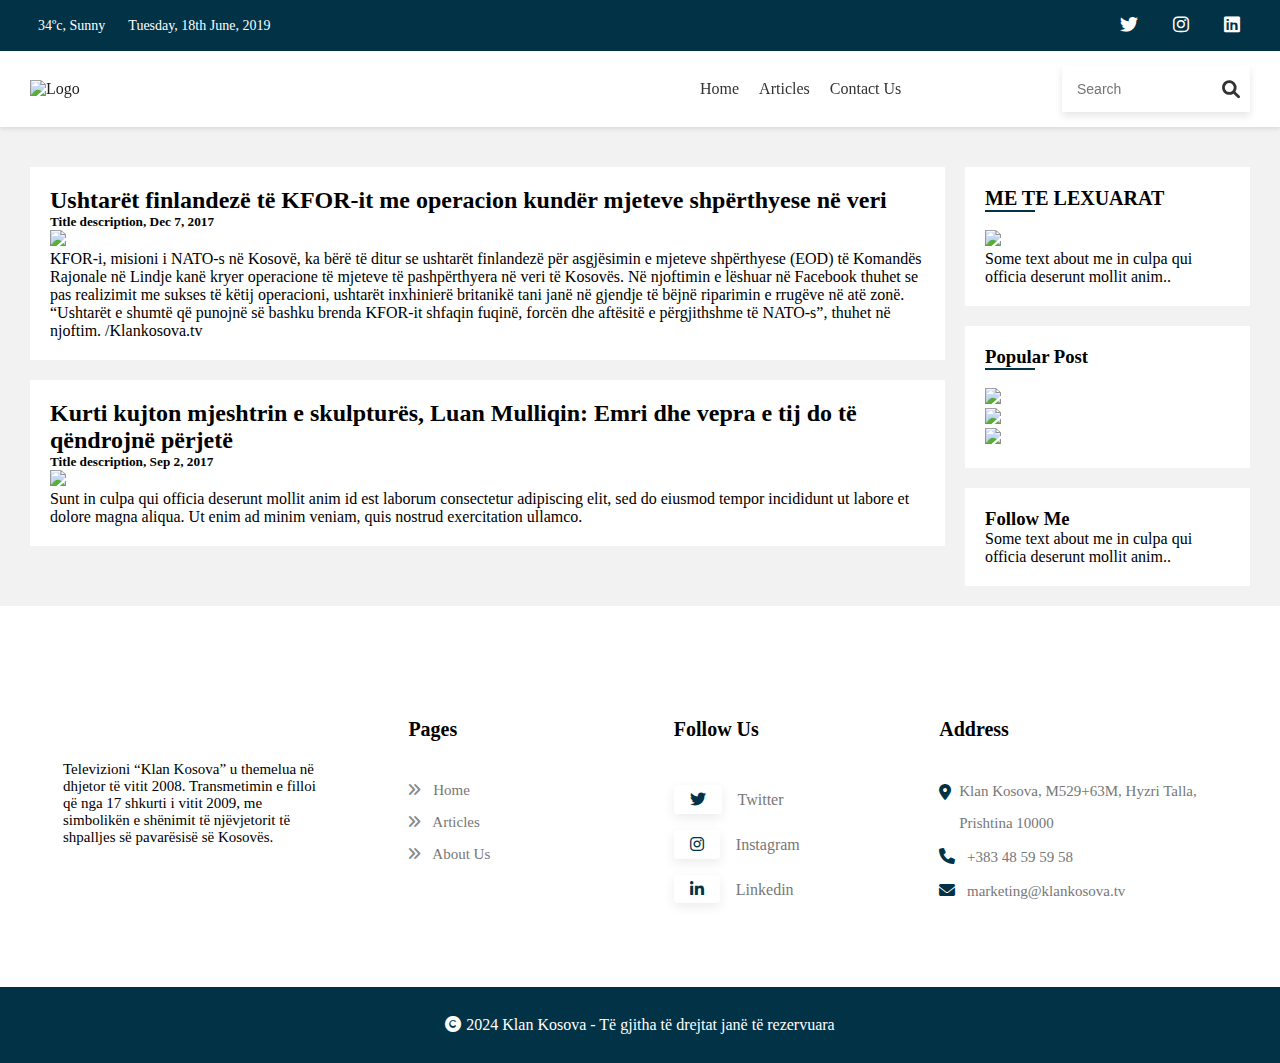
==== articles.html @ d85c88c3 "made valid the forms of project" ====
<!DOCTYPE html>
<html lang="en">
  <head>
    <meta charset="UTF-8" />
    <meta name="viewport" content="width=device-width, initial-scale=1.0" />
    <title>Technology News Blog</title>
    <link rel="stylesheet" href="style/articles.css" />
    <link rel="stylesheet" href="style/style.css" />

    <link
      rel="stylesheet"
      href="https://cdnjs.cloudflare.com/ajax/libs/font-awesome/6.0.0-beta3/css/all.min.css"
    />
  </head>
  <body>
    <div class="header-top">
      <div class="container">
        <div class="header-row">
          <div class="header-info-left">
            <ul>
              <li>
                <img src="images/home/header_icon1.png" alt="" />34ºc, Sunny
              </li>
              <li>
                <img src="images/home/header_icon2.png" alt="" />Tuesday, 18th
                June, 2019
              </li>
            </ul>
          </div>
          <div class="header-info-right">
            <ul class="header-social">
              <li>
                <a href="#"><i class="fab fa-twitter"></i></a>
              </li>
              <li>
                <a href="#"><i class="fab fa-instagram"></i></a>
              </li>
              <li>
                <a href="#"><i class="fab fa-linkedin"></i></a>
              </li>
            </ul>
          </div>
        </div>
      </div>
    </div>

    <div class="header-bottom">
      <div class="container">
        <div class="header-flex">
          <div class="logo">
            <a href="index.html"
              ><img src="images/home/logo.svg" alt="Logo"
            /></a>
          </div>
          <div class="hamburger" onclick="toggleMenu()">
            <i class="fas fa-bars"></i>
          </div>
          <div class="mobile-menu" id="mobileMenu">
            <ul>
              <li><a href="index.html">Home</a></li>
              <li>
                <a href="articles.html">Articles</a>
              </li>
              <li><a href="contact-us.html"> Contact Us</a></li>
            </ul>
            <div class="header-right-btn">
              <div class="search-box">
                <input type="text" placeholder="Search" />
                <i class="fas fa-search special-tag"></i>
              </div>
            </div>
          </div>
        </div>
      </div>
    </div>
    <div class="container articles">
      <div class="leftcolumn">
        <div class="card">
          <h2>
            Ushtarët finlandezë të KFOR-it me operacion kundër mjeteve
            shpërthyese në veri
          </h2>
          <h5>Title description, Dec 7, 2017</h5>
          <img src="images/home/Ushtaret.jpg" class="img" />
          <p>
            KFOR-i, misioni i NATO-s në Kosovë, ka bërë të ditur se ushtarët
            finlandezë për asgjësimin e mjeteve shpërthyese (EOD) të Komandës
            Rajonale në Lindje kanë kryer operacione të mjeteve të pashpërthyera
            në veri të Kosovës. Në njoftimin e lëshuar në Facebook thuhet se pas
            realizimit me sukses të këtij operacioni, ushtarët inxhinierë
            britanikë tani janë në gjendje të bëjnë riparimin e rrugëve në atë
            zonë. “Ushtarët e shumtë që punojnë së bashku brenda KFOR-it shfaqin
            fuqinë, forcën dhe aftësitë e përgjithshme të NATO-s”, thuhet në
            njoftim. /Klankosova.tv
          </p>
        </div>
        <div class="card">
          <h2>
            Kurti kujton mjeshtrin e skulpturës, Luan Mulliqin: Emri dhe vepra e
            tij do të qëndrojnë përjetë
          </h2>
          <h5>Title description, Sep 2, 2017</h5>
          <img src="images/home/Ushtaret.jpg" class="img" />

          <p>
            Sunt in culpa qui officia deserunt mollit anim id est laborum
            consectetur adipiscing elit, sed do eiusmod tempor incididunt ut
            labore et dolore magna aliqua. Ut enim ad minim veniam, quis nostrud
            exercitation ullamco.
          </p>
        </div>
      </div>
      <div class="rightcolumn">
        <div class="cards">
          <h2 class="cards-h2">ME TE LEXUARAT</h2>
          <hr />
          <br />
          <img src="images/home/Ushtaret.jpg" class="img" />

          <p>Some text about me in culpa qui officia deserunt mollit anim..</p>
        </div>
        <div class="card">
          <h3>Popular Post</h3>
          <hr />
          <br />
          <img src="images/home/Ushtaret.jpg" class="img" />

          <br />
          <img src="images/home/Ushtaret.jpg" class="img" />
          <br />
          <img src="images/home/Ushtaret.jpg" class="img" />
        </div>
        <div class="card">
          <h3>Follow Me</h3>
          <p>Some text about me in culpa qui officia deserunt mollit anim..</p>
        </div>
      </div>
    </div>
    <footer class="footer">
      <div class="container">
        <div class="row">
          <div class="col-md-3 firs-row">
            <a href="index.html"
              ><img
                src="images/home/logo.svg"
                alt=""
                class="img-fluid logo-footer"
            /></a>
            <div class="footer-about">
              <p class="footer-paragraph">
                Televizioni “Klan Kosova” u themelua në dhjetor të vitit 2008.
                Transmetimin e filloi që nga 17 shkurti i vitit 2009, me
                simbolikën e shënimit të njëvjetorit të shpalljes së pavarësisë
                së Kosovës.
              </p>
            </div>
          </div>
          <div class="col-md-3">
            <div class="useful-link">
              <h2>Pages</h2>
              <br />
              <div class="use-links">
                <li>
                  <a href="index.html"
                    ><i class="fa-solid fa-angles-right"></i> Home</a
                  >
                </li>
                <li>
                  <a href="articles.html"
                    ><i class="fa-solid fa-angles-right"></i> Articles</a
                  >
                </li>
                <li>
                  <a href="about.html"
                    ><i class="fa-solid fa-angles-right"></i> About Us</a
                  >
                </li>
              </div>
            </div>
          </div>
          <div class="col-md-3">
            <div class="social-links">
              <h2>Follow Us</h2>
              <img src="./assets/images/about/home_line.png" alt="" />
              <div class="social-icons">
                <li>
                  <a href=""><i class="fa-brands fa-twitter"></i> Twitter</a>
                </li>
                <li>
                  <a href=""
                    ><i class="fa-brands fa-instagram"></i> Instagram</a
                  >
                </li>
                <li>
                  <a href=""
                    ><i class="fa-brands fa-linkedin-in"></i> Linkedin</a
                  >
                </li>
              </div>
            </div>
          </div>
          <div class="col-md-3">
            <div class="address">
              <h2>Address</h2>
              <img
                src="./assets/images/about/home_line.png"
                alt=""
                class="img-fluid"
              />
              <div class="address-links">
                <li class="address1">
                  <i class="fa-solid fa-location-dot"></i> Klan Kosova,
                  M529+63M, Hyzri Talla, Prishtina 10000
                </li>
                <li>
                  <a href=""
                    ><i class="fa-solid fa-phone"></i> +383 48 59 59 58</a
                  >
                </li>
                <li>
                  <a href=""
                    ><i class="fa-solid fa-envelope"></i>
                    marketing@klankosova.tv</a
                  >
                </li>
              </div>
            </div>
          </div>
        </div>
      </div>
    </footer>
    <section id="copy-right">
      <div class="copy-right-sec">
        <i class="fa-solid fa-copyright"></i> 2024 Klan Kosova - Të gjitha të
        drejtat janë të rezervuara
      </div>
    </section>
    <script src="main.js"></script>
  </body>
</html>
---- style/articles.css ----
.articles {
  display: flex;
  padding: 20px 15px !important;
}
.leftcolumn {
  width: 75%;
}

.rightcolumn {
  width: 25%;
  padding-left: 20px;
}

.img {
  width: 80%;
}
.cards-h2 {
  font-size: 20px;
}
a {
  cursor: pointer;
}
hr {
  border: 1.5px solid #013246;
  width: 50px;
}
.card {
  padding: 20px;
  margin-top: 20px;
  background-color: #ffffff;
}
.cards {
  padding: 20px;
  margin-top: 20px;
  background-color: #ffffff;
}
.heading2 {
  position: absolute;
  top: 100%;
  left: 34%;
  transform: translate(-50%, -50%);
  width: 32%;
  color: white;
}

.row:after {
  content: "";
  display: table;
  clear: both;
}
---- style/style.css ----
html {
  background-color: #f2f2f2;
}
* {
  margin: 0;
  padding: 0;
  box-sizing: border-box;
}

.header-top {
  background-color: #013246;
  padding: 10px 0;
  color: #fff;
}

.container {
  max-width: 1250px;
  margin: 0 auto;
  padding: 0 15px;
}

.header-row {
  display: flex;
  justify-content: space-between;
  align-items: center;
}

.header-info-left ul,
.header-info-right ul {
  list-style: none;
  display: flex;
  gap: 15px;
}

.header-info-left li,
.header-info-right li {
  display: flex;
  align-items: center;
  font-size: 14px;
}

.header-info-left li img {
  margin-right: 8px;
}

.header-social li a {
  color: #fff;
  font-size: 18px;
  text-decoration: none;
}

.header-social li a:hover {
  color: #808080;
}
.header-flex {
  display: flex;
  justify-content: space-between;
  align-items: center;
  gap: 45px;
}
.header-bottom {
  background-color: #fff;
  box-shadow: 0 2px 4px rgba(0, 0, 0, 0.1);
  position: sticky;
  top: 0;
  z-index: 1000;
  padding: 15px 0;
}

.logo img {
  max-height: 40px;
}

ul {
  list-style: none;
  display: flex;
}

ul li {
  position: relative;
}

ul li a {
  text-decoration: none;
  color: #333;
  font-size: 16px;
  padding: 5px 10px;
}

ul li a:hover {
  color: #0d4058;
}

ul li .megamenu {
  display: none;
  position: absolute;
  top: 100%;
  left: 0;
  background-color: #fff;
  box-shadow: 0 4px 8px rgba(0, 0, 0, 0.1);
  padding: 0;
  list-style: none;
  z-index: 1000;
}

ul li:hover .megamenu {
  display: block;
}

ul li .megamenu li a {
  color: #333;
  padding: 10px 15px;
  display: block;
  white-space: nowrap;
}

ul li .megamenu li a:hover {
  background-color: #f5f5f5;
}

.header-right-btn {
  position: relative;
  cursor: pointer;
}

.header-right-btn .search-box {
  display: flex;
  align-items: center;
  background-color: #fff;
  box-shadow: 0 4px 8px rgba(0, 0, 0, 0.1);
  padding: 10px;
}

.header-right-btn .search-box input {
  border: none;
  padding: 5px;
  font-size: 14px;
  width: 150px;
}
.header-right-btn .search-box input:focus-visible {
  border: none;
  outline: none;
}
.special-tag {
  font-size: 18px;
  color: #333;
  cursor: pointer;
}

.hamburger {
  display: none;
  font-size: 1.5rem;
  cursor: pointer;
}
.mobile-menu {
  display: flex;
  justify-content: space-between;
  align-items: center;
  width: 560px;
}
/* // */
.portrait-news {
  margin: 60px 0px;
}
.portrait-section {
  width: 100%;
  display: flex;
  gap: 30px;
}
.portrait-left {
  width: 45%;
  position: relative;
  display: inline-block;
}

a {
  text-decoration: none;
  color: #1f2020;
  cursor: pointer;
}
.portrait-left h2 {
  position: absolute;
  top: 80%;
  left: 50%;
  transform: translate(-50%, -50%);
  color: white;
  font-size: 1.5em;
  text-align: center;
  width: 80%;
}
.portrait-right {
  width: 55%;
}
.portrait-cards {
  display: grid;
  grid-template-columns: 1.5fr 1fr;
  gap: 10px;
}
.portrait-card {
  background-color: #fff;
  display: flex;
  width: 100%;
  padding: 10px;
  gap: 10px;
}
.portrait-news-image {
  width: 50%;
  height: auto;
}
.portrait-news-content p {
  font-size: 13px;
}
.portrait-news-content {
  display: flex;
  flex-direction: column;
  justify-content: space-between;
  gap: 11px;
}
.portrait-news-content-p {
  text-align: right;
}

.portrait-news-content h4 {
  font-size: 14px;
}
.portrait-news-content span {
  text-align: right;
}
.portrait-news-img {
  width: 100%;
  height: 100%;
}
.overlay {
  position: absolute;
  top: 0;
  left: 0;
  right: 0;
  bottom: 0;
  background-color: rgba(0, 0, 0, 0.3);
}

.tag {
  background: #cccccc;
  border-radius: 50px;
  font-size: 12px;
  margin: 0;
  color: #fff;
  padding: 2px 10px;
  text-transform: uppercase;
  cursor: pointer;
}

.tag-teal {
  background-color: #47bcd4;
}

.tag-purple {
  background-color: #5e76bf;
}

.tag-pink {
  background-color: #cd5b9f;
}

.card-body p {
  font-size: 13px;
  margin: 0 0 40px;
}

.user {
  display: flex;
  margin-top: auto;
}

.user img {
  border-radius: 50%;
  width: 40px;
  height: 40px;
  margin-right: 10px;
}

.user-info h5 {
  margin: 0;
}

.user-info small {
  color: #545d7a;
}
.footer {
  background: #f7f7f7;

  padding: 3rem;
  padding-top: 7rem;
  padding-bottom: 80px;
  background-color: #fff;
}
.footer-paragraph {
  font-size: 15px;
}
.row {
  display: flex;
}
.col-md-3 {
  width: 23%;
}
.firs-row {
  margin-right: 80px;
  display: flex;
  flex-direction: column;
  gap: 25px;
}
.logo-footer {
  /* max-width: 300px; */
}
.social-links {
  /* display: flex;
    flex-direction: column;
    align-items: center;
    justify-content: center; */
}
.social-links h2 {
  padding-bottom: 15px;
  font-size: 20px;
  font-weight: 600;
}
.social-links img {
  padding-bottom: 25px;
}
.social-icons {
  /* display: flex;
    gap: 3rem; */
  display: flex;
  flex-direction: column;
  gap: 1rem;
  color: #777777;
}
.social-icons a {
  /* font-size: 18px; */
  /* background: #ffffff; */
  /* box-shadow: rgb(0 0 0 / 8%) 0px 4px 12px;
    padding: 0.4rem 1rem 0.4rem 1rem;
    border-radius: 3px;
  color: #82074a; */
  /* margin-right: 18px; */
  color: #777777;
}
.social-icons a:hover {
  color: #000;
}
.social-icons a i {
  box-shadow: rgb(0 0 0 / 8%) 0px 4px 12px;
  padding: 0.4rem 1rem 0.4rem 1rem;
  border-radius: 3px;
  color: #013246;
  font-size: 16px;
  margin-right: 12px;
}
li {
  list-style: none;
}
.useful-link h2 {
  padding-bottom: 15px;
  font-size: 20px;
  font-weight: 600;
}
.useful-link img {
  padding-bottom: 15px;
}
.use-links {
  line-height: 32px;
}
.use-links li i {
  font-size: 14px;
  padding-right: 8px;
  color: #898989;
}
.use-links li a {
  color: #303030;
  font-size: 15px;
  font-weight: 500;
  color: #777777;
}
.use-links li a:hover {
  color: #000;
}
.address h2 {
  padding-bottom: 15px;
  font-size: 20px;
  font-weight: 600;
}
.address img {
  padding-bottom: 15px;
}
.address-links li a {
  color: #013246;
  font-size: 15px;
  font-weight: 500;
  color: #777777;
}
.address-links li i {
  font-size: 16px;
  padding-right: 8px;
  color: #013246;
}
.address-links li i:nth-child(1) {
  padding-top: 9px;
}
.address-links .address1 {
  font-weight: 500;
  font-size: 15px;
  display: flex;
}
.address-links {
  line-height: 32px;
  color: #777777;
}
.copy-right-sec {
  padding: 1.8rem;
  background: #013246;
  color: #fff;
  text-align: center;
}
.copy-right-sec a {
  color: #fcd462;
  font-weight: 500;
}
a {
  text-decoration: none;
}

@media (max-width: 900px) {
  .header-right-btn {
    display: none;
  }
  .leftcolumn,
  .rightcolumn {
    width: 100%;
    padding: 0;
  }
}
@media (max-width: 768px) {
  .hamburger {
    display: block;
    position: relative;
    z-index: 10;
  }

  .mobile-menu {
    display: none;
    position: absolute;
    top: 100%;
    left: 0;
    width: 100%;
    background: #fff;
    box-shadow: 0 4px 8px rgba(0, 0, 0, 0.1);
  }

  .mobile-menu.active {
    display: block;
  }

  .mobile-menu ul {
    display: flex;
    flex-direction: column;
    align-items: center;
  }
  .header-flex {
    justify-content: space-between;
  }
  .mobile-menu ul li {
    margin: 10px 0;
  }
}
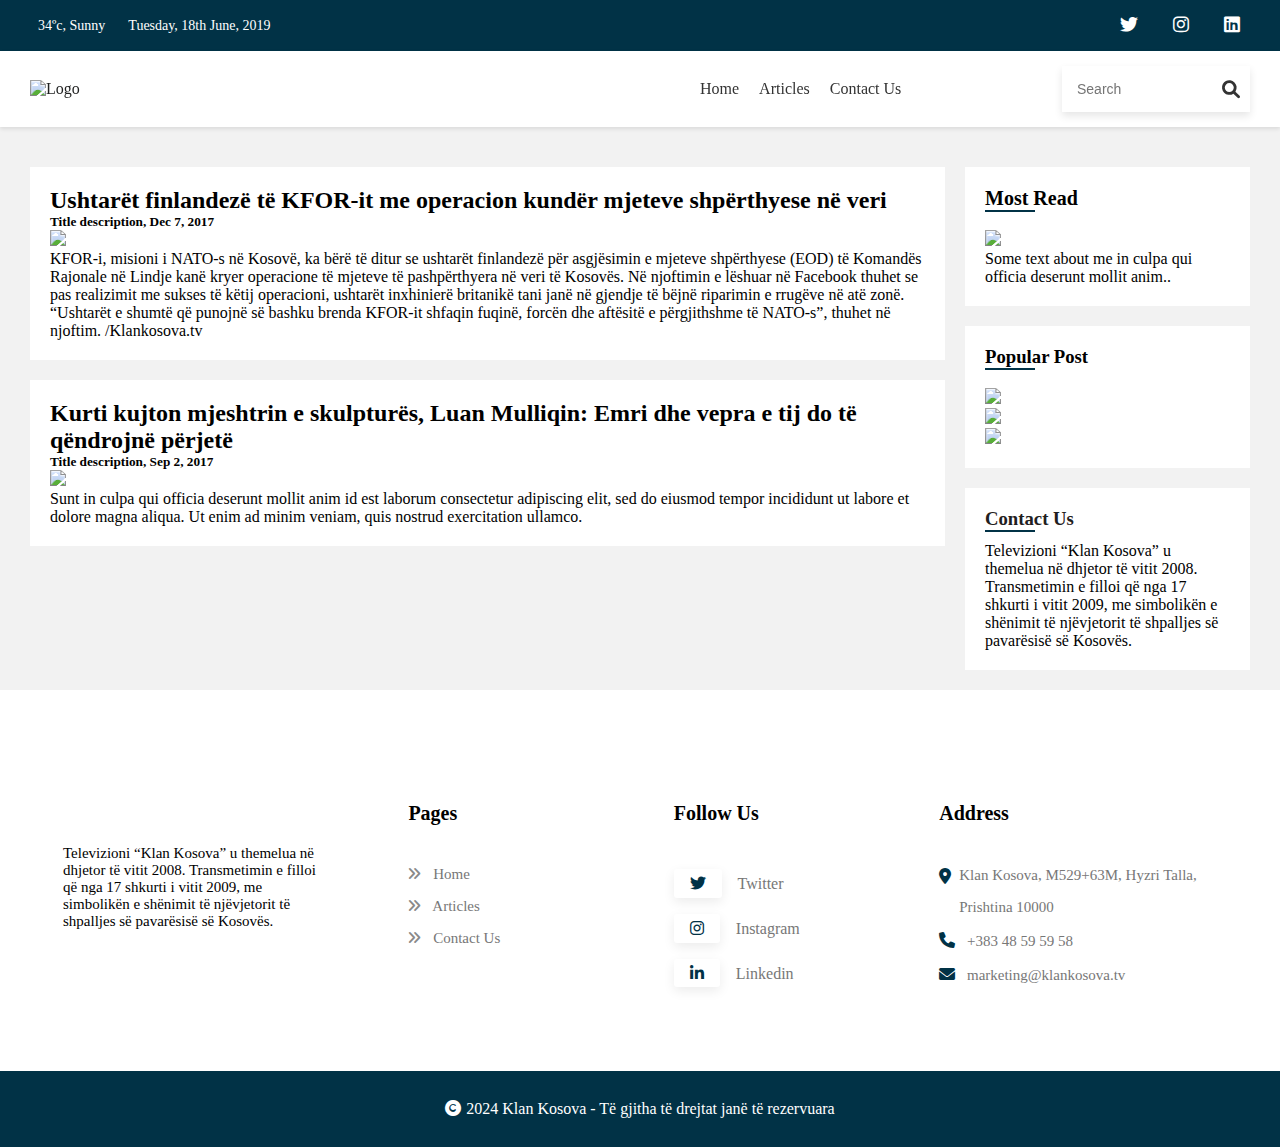
==== commit de07650a: "Made project responsive" ====
--- a/articles.html
+++ b/articles.html
@@ -112,7 +112,7 @@
       </div>
       <div class="rightcolumn">
         <div class="cards">
-          <h2 class="cards-h2">ME TE LEXUARAT</h2>
+          <h2 class="cards-h2">Most Read</h2>
           <hr />
           <br />
           <img src="images/home/Ushtaret.jpg" class="img" />
@@ -131,8 +131,13 @@
           <img src="images/home/Ushtaret.jpg" class="img" />
         </div>
         <div class="card">
-          <h3>Follow Me</h3>
-          <p>Some text about me in culpa qui officia deserunt mollit anim..</p>
+          <h3><a href="contact-us.html">Contact Us</a></h3>
+          <hr />
+          <p style="margin-top: 10px">
+            Televizioni “Klan Kosova” u themelua në dhjetor të vitit 2008.
+            Transmetimin e filloi që nga 17 shkurti i vitit 2009, me simbolikën
+            e shënimit të njëvjetorit të shpalljes së pavarësisë së Kosovës.
+          </p>
         </div>
       </div>
     </div>
@@ -171,8 +176,8 @@
                   >
                 </li>
                 <li>
-                  <a href="about.html"
-                    ><i class="fa-solid fa-angles-right"></i> About Us</a
+                  <a href="contact-us.html"
+                    ><i class="fa-solid fa-angles-right"></i> Contact Us</a
                   >
                 </li>
               </div>
--- a/style/articles.css
+++ b/style/articles.css
@@ -48,3 +48,8 @@
   display: table;
   clear: both;
 }
+@media (max-width: 900px) {
+  .articles {
+    flex-wrap: wrap;
+  }
+}
--- a/style/style.css
+++ b/style/style.css
@@ -427,15 +427,35 @@
 a {
   text-decoration: none;
 }
-
+@media (max-width: 1500px) {
+  .portrait-section {
+    flex-direction: column;
+  }
+  .portrait-left {
+    width: 100%;
+  }
+  .portrait-right {
+    width: 100%;
+  }
+}
 @media (max-width: 900px) {
   .header-right-btn {
     display: none;
+  }
+  .mobile-menu {
+    width: auto;
   }
   .leftcolumn,
   .rightcolumn {
     width: 100%;
     padding: 0;
+  }
+  .row {
+    flex-wrap: wrap;
+    gap: 25px;
+  }
+  .col-md-3 {
+    width: 42%;
   }
 }
 @media (max-width: 768px) {
@@ -470,4 +490,26 @@
   .mobile-menu ul li {
     margin: 10px 0;
   }
-}
+  .row {
+    flex-wrap: wrap;
+    gap: 25px;
+  }
+  .col-md-3 {
+    width: 100%;
+  }
+  .address h2 {
+    padding-bottom: 0px;
+  }
+  .firs-row {
+    margin-right: 0px;
+  }
+}
+@media (max-width: 650px) {
+  .portrait-cards {
+    grid-template-columns: 1fr;
+  }
+  .header-info-left li,
+  .header-info-right li {
+    font-size: 9px;
+  }
+}
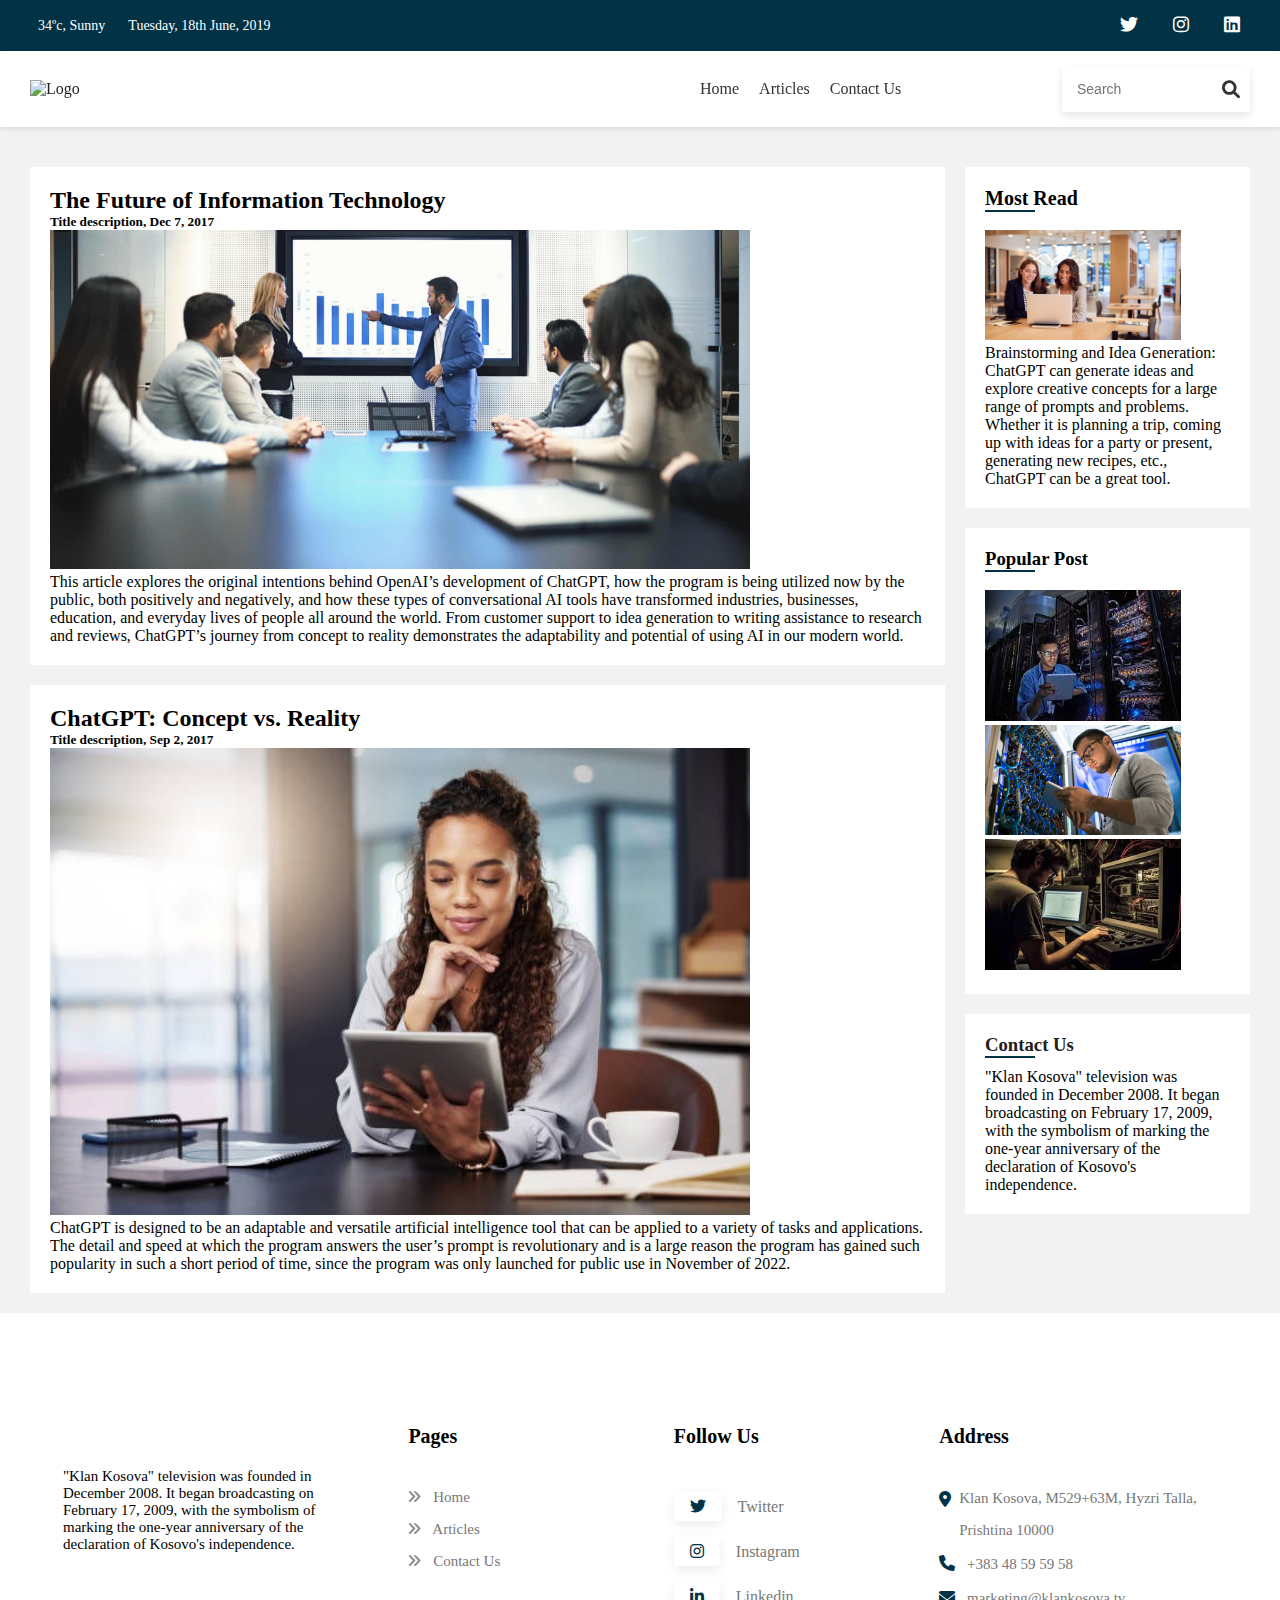
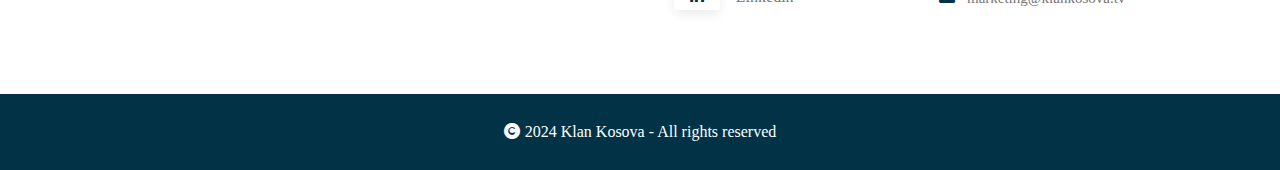
==== commit 4b378306: "Code updates and enhancements" ====
--- a/articles.html
+++ b/articles.html
@@ -76,37 +76,33 @@
     <div class="container articles">
       <div class="leftcolumn">
         <div class="card">
-          <h2>
-            Ushtarët finlandezë të KFOR-it me operacion kundër mjeteve
-            shpërthyese në veri
-          </h2>
+          <h2>The Future of Information Technology</h2>
           <h5>Title description, Dec 7, 2017</h5>
-          <img src="images/home/Ushtaret.jpg" class="img" />
+          <img src="images/about/company.jpg" class="img" />
           <p>
-            KFOR-i, misioni i NATO-s në Kosovë, ka bërë të ditur se ushtarët
-            finlandezë për asgjësimin e mjeteve shpërthyese (EOD) të Komandës
-            Rajonale në Lindje kanë kryer operacione të mjeteve të pashpërthyera
-            në veri të Kosovës. Në njoftimin e lëshuar në Facebook thuhet se pas
-            realizimit me sukses të këtij operacioni, ushtarët inxhinierë
-            britanikë tani janë në gjendje të bëjnë riparimin e rrugëve në atë
-            zonë. “Ushtarët e shumtë që punojnë së bashku brenda KFOR-it shfaqin
-            fuqinë, forcën dhe aftësitë e përgjithshme të NATO-s”, thuhet në
-            njoftim. /Klankosova.tv
-          </p>
-        </div>
-        <div class="card">
-          <h2>
-            Kurti kujton mjeshtrin e skulpturës, Luan Mulliqin: Emri dhe vepra e
-            tij do të qëndrojnë përjetë
-          </h2>
+            This article explores the original intentions behind OpenAI’s
+            development of ChatGPT, how the program is being utilized now by the
+            public, both positively and negatively, and how these types of
+            conversational AI tools have transformed industries, businesses,
+            education, and everyday lives of people all around the world. From
+            customer support to idea generation to writing assistance to
+            research and reviews, ChatGPT’s journey from concept to reality
+            demonstrates the adaptability and potential of using AI in our
+            modern world.
+          </p>
+        </div>
+        <div class="card">
+          <h2>ChatGPT: Concept vs. Reality</h2>
           <h5>Title description, Sep 2, 2017</h5>
-          <img src="images/home/Ushtaret.jpg" class="img" />
+          <img src="images/about/imag2.jpg" class="img" />
 
           <p>
-            Sunt in culpa qui officia deserunt mollit anim id est laborum
-            consectetur adipiscing elit, sed do eiusmod tempor incididunt ut
-            labore et dolore magna aliqua. Ut enim ad minim veniam, quis nostrud
-            exercitation ullamco.
+            ChatGPT is designed to be an adaptable and versatile artificial
+            intelligence tool that can be applied to a variety of tasks and
+            applications. The detail and speed at which the program answers the
+            user’s prompt is revolutionary and is a large reason the program has
+            gained such popularity in such a short period of time, since the
+            program was only launched for public use in November of 2022.
           </p>
         </div>
       </div>
@@ -115,28 +111,33 @@
           <h2 class="cards-h2">Most Read</h2>
           <hr />
           <br />
-          <img src="images/home/Ushtaret.jpg" class="img" />
-
-          <p>Some text about me in culpa qui officia deserunt mollit anim..</p>
+          <img src="images/about/image1.jpg" class="img" />
+
+          <p>
+            Brainstorming and Idea Generation: ChatGPT can generate ideas and
+            explore creative concepts for a large range of prompts and problems.
+            Whether it is planning a trip, coming up with ideas for a party or
+            present, generating new recipes, etc., ChatGPT can be a great tool.
+          </p>
         </div>
         <div class="card">
           <h3>Popular Post</h3>
           <hr />
           <br />
-          <img src="images/home/Ushtaret.jpg" class="img" />
-
-          <br />
-          <img src="images/home/Ushtaret.jpg" class="img" />
-          <br />
-          <img src="images/home/Ushtaret.jpg" class="img" />
+          <img src="images/about/image3.jpeg" class="img" />
+
+          <br />
+          <img src="images/about/img.avif" class="img" />
+          <br />
+          <img src="images/home/image2.jpeg" class="img" />
         </div>
         <div class="card">
           <h3><a href="contact-us.html">Contact Us</a></h3>
           <hr />
           <p style="margin-top: 10px">
-            Televizioni “Klan Kosova” u themelua në dhjetor të vitit 2008.
-            Transmetimin e filloi që nga 17 shkurti i vitit 2009, me simbolikën
-            e shënimit të njëvjetorit të shpalljes së pavarësisë së Kosovës.
+            "Klan Kosova" television was founded in December 2008. It began
+            broadcasting on February 17, 2009, with the symbolism of marking the
+            one-year anniversary of the declaration of Kosovo's independence.
           </p>
         </div>
       </div>
@@ -153,10 +154,10 @@
             /></a>
             <div class="footer-about">
               <p class="footer-paragraph">
-                Televizioni “Klan Kosova” u themelua në dhjetor të vitit 2008.
-                Transmetimin e filloi që nga 17 shkurti i vitit 2009, me
-                simbolikën e shënimit të njëvjetorit të shpalljes së pavarësisë
-                së Kosovës.
+                "Klan Kosova" television was founded in December 2008. It began
+                broadcasting on February 17, 2009, with the symbolism of marking
+                the one-year anniversary of the declaration of Kosovo's
+                independence.
               </p>
             </div>
           </div>
@@ -236,8 +237,8 @@
     </footer>
     <section id="copy-right">
       <div class="copy-right-sec">
-        <i class="fa-solid fa-copyright"></i> 2024 Klan Kosova - Të gjitha të
-        drejtat janë të rezervuara
+        <i class="fa-solid fa-copyright"></i> 2024 Klan Kosova - All rights
+        reserved
       </div>
     </section>
     <script src="main.js"></script>
--- a/style/style.css
+++ b/style/style.css
@@ -309,15 +309,7 @@
   flex-direction: column;
   gap: 25px;
 }
-.logo-footer {
-  /* max-width: 300px; */
-}
-.social-links {
-  /* display: flex;
-    flex-direction: column;
-    align-items: center;
-    justify-content: center; */
-}
+
 .social-links h2 {
   padding-bottom: 15px;
   font-size: 20px;
@@ -327,21 +319,12 @@
   padding-bottom: 25px;
 }
 .social-icons {
-  /* display: flex;
-    gap: 3rem; */
   display: flex;
   flex-direction: column;
   gap: 1rem;
   color: #777777;
 }
 .social-icons a {
-  /* font-size: 18px; */
-  /* background: #ffffff; */
-  /* box-shadow: rgb(0 0 0 / 8%) 0px 4px 12px;
-    padding: 0.4rem 1rem 0.4rem 1rem;
-    border-radius: 3px;
-  color: #82074a; */
-  /* margin-right: 18px; */
   color: #777777;
 }
 .social-icons a:hover {
